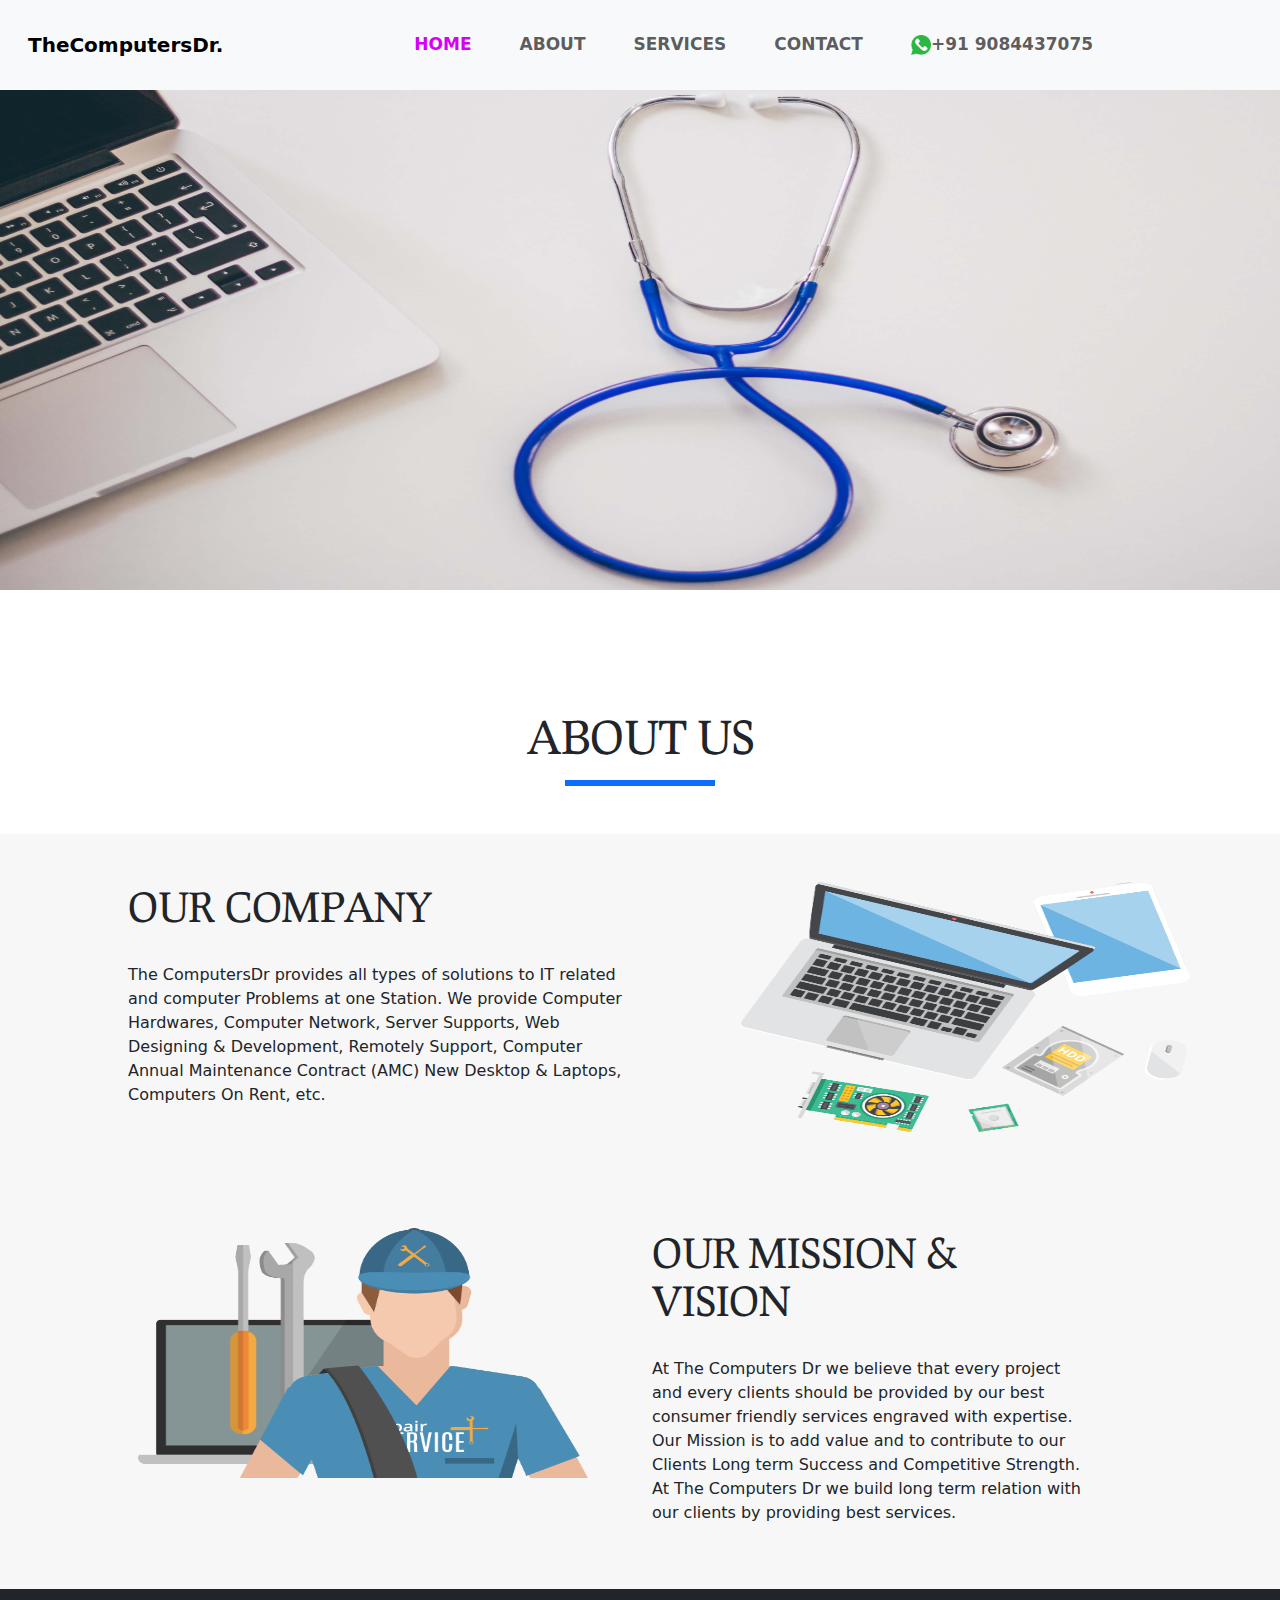
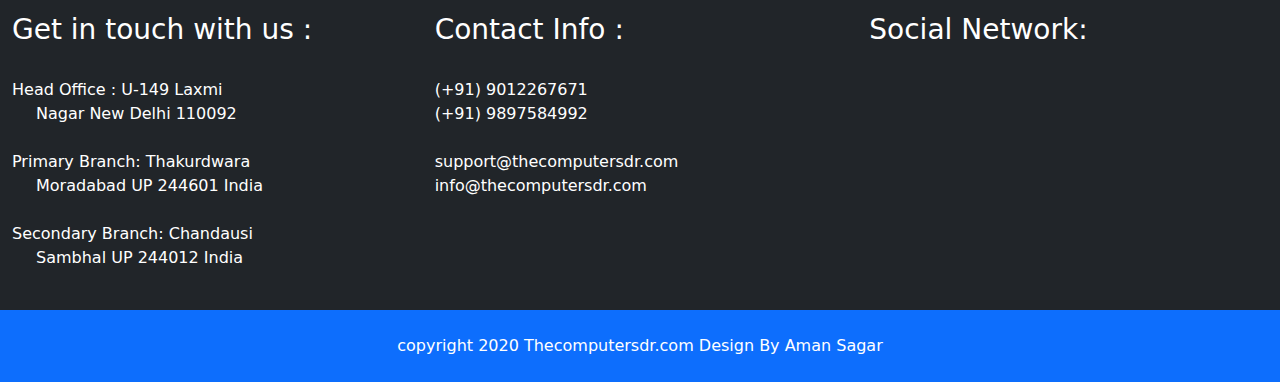
==== about.html @ 009c4335 "Initial commit" ====
<!DOCTYPE html>
<html lang="en">
<head>
    <meta charset="UTF-8">
    <meta name="viewport" content="width=device-width, initial-scale=1.0">
    <title>TheComputersDr</title>
    <link rel="icon" href="assets/icon.png">
    <!-- Bootstrap css link start-->
    <link
      href="https://cdn.jsdelivr.net/npm/bootstrap@5.3.3/dist/css/bootstrap.min.css"
      rel="stylesheet"
      integrity="sha384-QWTKZyjpPEjISv5WaRU9OFeRpok6YctnYmDr5pNlyT2bRjXh0JMhjY6hW+ALEwIH"
      crossorigin="anonymous"
    />
    <!-- Bootstrap css link End -->

      <!-- Font Awesome CDN -->
      <link rel="stylesheet" type="text/css" href="https://cdnjs.cloudflare.com/ajax/libs/font-awesome/6.5.2/css/all.min.css" integrity="sha512-SnH5WK+bZxgPHs44uWIX+LLJAJ9/2PkPKZ5QiAj6Ta86w+fsb2TkcmfRyVX3pBnMFcV7oQPJkl9QevSCWr3W6A==" crossorigin="anonymous" referrerpolicy="no-referrer" />
    
      <link href="https://fonts.googleapis.com/css2?family=Prociono&amp;display=swap" rel="stylesheet">
    <link rel="stylesheet" href="style.css">
</head>
<body>
    
    
    <header>
        <nav class="navbar navbar-expand-lg bg-body-tertiary">
          <div class="container-fluid my-3">
           <div> 
            <a class="navbar-brand fw-bold ms-3 " href="#">TheComputersDr.</a>
          </div>
            <button
              class="navbar-toggler"
              type="button"
              data-bs-toggle="collapse"
              data-bs-target="#navbarSupportedContent"
              aria-controls="navbarSupportedContent"
              aria-expanded="false"
              aria-label="Toggle navigation"
            >
              <span class="navbar-toggler-icon"></span>
            </button>
            <div class="row collapse navbar-collapse" id="navbarSupportedContent">
             <div class="col-lg-12">
              <ul class="navbar-nav me-auto mb-2 mb-lg-0  justify-content-center">
                <li class="nav-item px-3">
                  <a class="nav-link active " style="color: #D401F5;" aria-current="page" href="index.html">HOME</a>
                </li>
                <li class="nav-item px-3">
                  <a class="nav-link " aria-current="page" href="about.html">ABOUT
                  </a>
                </li>
                <li class="nav-item px-3">
                  <a class="nav-link " aria-current="page" href="services.html">
                    SERVICES</a>
                </li>
                <li class="nav-item px-3">
                  <a class="nav-link " aria-current="page" href="contact.html">
                    CONTACT</a>
                </li>
                <li class="nav-item px-3">
                  <a class="nav-link text-uppercase" title="Need Help? Whatsapp us" target="_blank"  aria-current="page" href="https://api.whatsapp.com/send?phone=9084437075&amp;text=Hello,%20I%20am%20Interested%20in%20a%20Your%20Computers%20Repairing%20Services.%20I%20need%20more%20Details.%20Please%20connect%20with%20us%20Whatsapp.%20"> <img src="images/whatsapp.png" height="20px" width="20px" alt="img">+91 9084437075</a>
                </li>
              </ul>
             </div>
            </div>
          </div>
        </nav>
      </header>
      <!-- header sectionn End -->
       
      <!-- image section start   -->
      
           <div>
              <img src="images/carousel1.jpg" class="d-block w-100" height="500px" alt="image...">
           </div>
     
      <!-- image section End  -->

      <!-- About Section Start -->

      <section>
       <article>
        <div class="row text-center py-4">
            <div class="col-lg-12 pt-5 ">
             <h1 class="pt-5 " style="font-size: 45px;">ABOUT US</h1>
             <hr class="border border-primary border-3 opacity-100 mx-auto mb-4 " style="width: 150px;">
            </div> 
          </div>
       </article>
          
       <article style="background-color: #F7F7F7;">
        <div class="row pb-5 ">
            <div class="col-md-6 pt-5 " style="padding-left: 140px;">
                <h1>
                    OUR COMPANY
                </h1>
                <p>
                    The ComputersDr provides all types of solutions to IT related and computer Problems at one Station. We provide Computer Hardwares, Computer Network, Server Supports, Web Designing & Development, Remotely Support, Computer Annual Maintenance Contract (AMC) New Desktop & Laptops, Computers On Rent, etc.
                </p>
            </div>
            <div class="col-md-6 pt-5" style="padding-left: 100px ; padding-right: 200px;">
                <img src="images/about.1.png" height="250px" width="450px" alt=" img..">
            </div>
        </div>
        <div class="row pb-5">
            <div class="col-md-6 pt-5 " style="padding-left: 150px;">
                <img src="images/about.2.png" height="250px" width="450px" alt=" img..">
            </div>
            <div class="col-md-6 pt-5 " style="padding-right: 200px;">
                <h1>
                    OUR MISSION & VISION
                </h1>
                <p>
                    At The Computers Dr we believe that every project and every clients should be provided by our best consumer friendly services engraved with expertise. Our Mission is to add value and to contribute to our Clients Long term Success and Competitive Strength. At The Computers Dr we build long term relation with our clients by providing best services.
                </p>
            </div>
        </div>
       </article>
    </section>

      <!-- About Section End -->

      
  <!-- footer section Start -->
     <footer clas="footer" >
        <div class="row bg-dark">
         <div class="col-lg-4 text-white ps-4 pt-4">
          <h3 class="pb-4">Get in touch with us :</h3>
          <address>
           <i class="fa-solid fa-house"></i>
            Head Office : U-149 Laxmi
            <div class="pb-4 ps-4">
             Nagar New Delhi 110092
            </div>
           <i class="fa-solid fa-house"></i>
           Primary Branch: Thakurdwara
            <div class="pb-4 ps-4">
             Moradabad UP 244601 India
            </div>
           <i class="fa-solid fa-house"></i>
           Secondary Branch: Chandausi
            <div class="pb-4 ps-4">
             Sambhal UP 244012 India
            </div>
          </address>
         </div>
         <div class="col-lg-4 text-white pt-4">
          <h3 class="pb-4">Contact Info :</h3>
          <i class="fa-solid fa-phone"></i>
          (+91) 9012267671 <br>
          <i class="fa-solid fa-phone"></i>
          (+91) 9897584992
          <div class="pt-4">
           <i class="fa-solid fa-envelope"></i>
           support@thecomputersdr.com
           <br>
             <i class="fa-solid fa-envelope"></i>
           info@thecomputersdr.com
          
           
          </div>
         </div>
         <div class="col-lg-4 text-white pt-4">
          <h3 class="pb-4">
           Social Network:
         </h3>
        <div class="px-5">
         <i class="fa-brands fa-square-facebook fa-2x px-2"></i>
         <i class="fa-brands fa-instagram fa-2x px-2"></i>
         <i class="fa-brands fa-twitter fa-2x px-2"></i>
        </div>
        </div>
   </div>
   <div class="row bg-primary">
      <div class="col-lg-12 text-center text-white py-4">
       copyright  2020 Thecomputersdr.com Design By Aman Sagar
      </div>
   </div>
  </footer>

<!-- footer section End -->

 </main>

  <!-- main section End -->

    
    <!-- Bootrstap js link start -->
    <script
      src="https://cdn.jsdelivr.net/npm/bootstrap@5.3.3/dist/js/bootstrap.bundle.min.js"
      integrity="sha384-YvpcrYf0tY3lHB60NNkmXc5s9fDVZLESaAA55NDzOxhy9GkcIdslK1eN7N6jIeHz"
      crossorigin="anonymous"
    ></script>
    <!-- Bootrstap js link end  -->
</body>
</html>
---- style.css ----
*{
   padding: 0px;
   margin: 0px;
   box-sizing: border-box;
    
}

 h1{
        font-family: 'Prociono', serif;
    }

.nav-link:hover {
    color: #0d6efd; /* Bootstrap primary color */
}
.nav-link{
    font-size: 17px;
    font-weight: bold;
}

.carousel-item img {
 height: 500px;

}
.carousel-caption{
    color: black;

}
.carousel-caption h1 {
   font-weight: bold;
   
}
.carousel-caption h4{
    padding-bottom: 50px;
}
.service-text h3 , p {
    padding-top: 18px;
  
}
.service-text p{
    font-size: 18px;
}

.service-text h3{
    font-weight: 600;
}

.why-choose h3, p {
  padding-top: 25px;
}
.why-choose img{
    padding-top: 25px;
}
.why-choose h3{
    font-weight: 600;
    font-size: 33px;
}
.fast-services {
 background-color: #F7F7F7;
}
.fast-services p{
    font-size: 18px;
}

.repair-sec{
    background-image: linear-gradient(to right,rgba(0,0,0,1),rgba(0,0,0,0.5)), url(images/carousel4.jpg);
    background-size: 100% 100%;
    height:50vh;
    width: 100%;
}
.repair-sec hr{
width: 350px;
}
.feedback{
    background-color:  #F7F7F7;
}
.text-cust{
      padding: 80px; /* (top,left-right,bottom) */
}
.overlay-text{
    position:absolute;
    bottom: 30px;
    font-size: 20px;
    background-color: black;
}
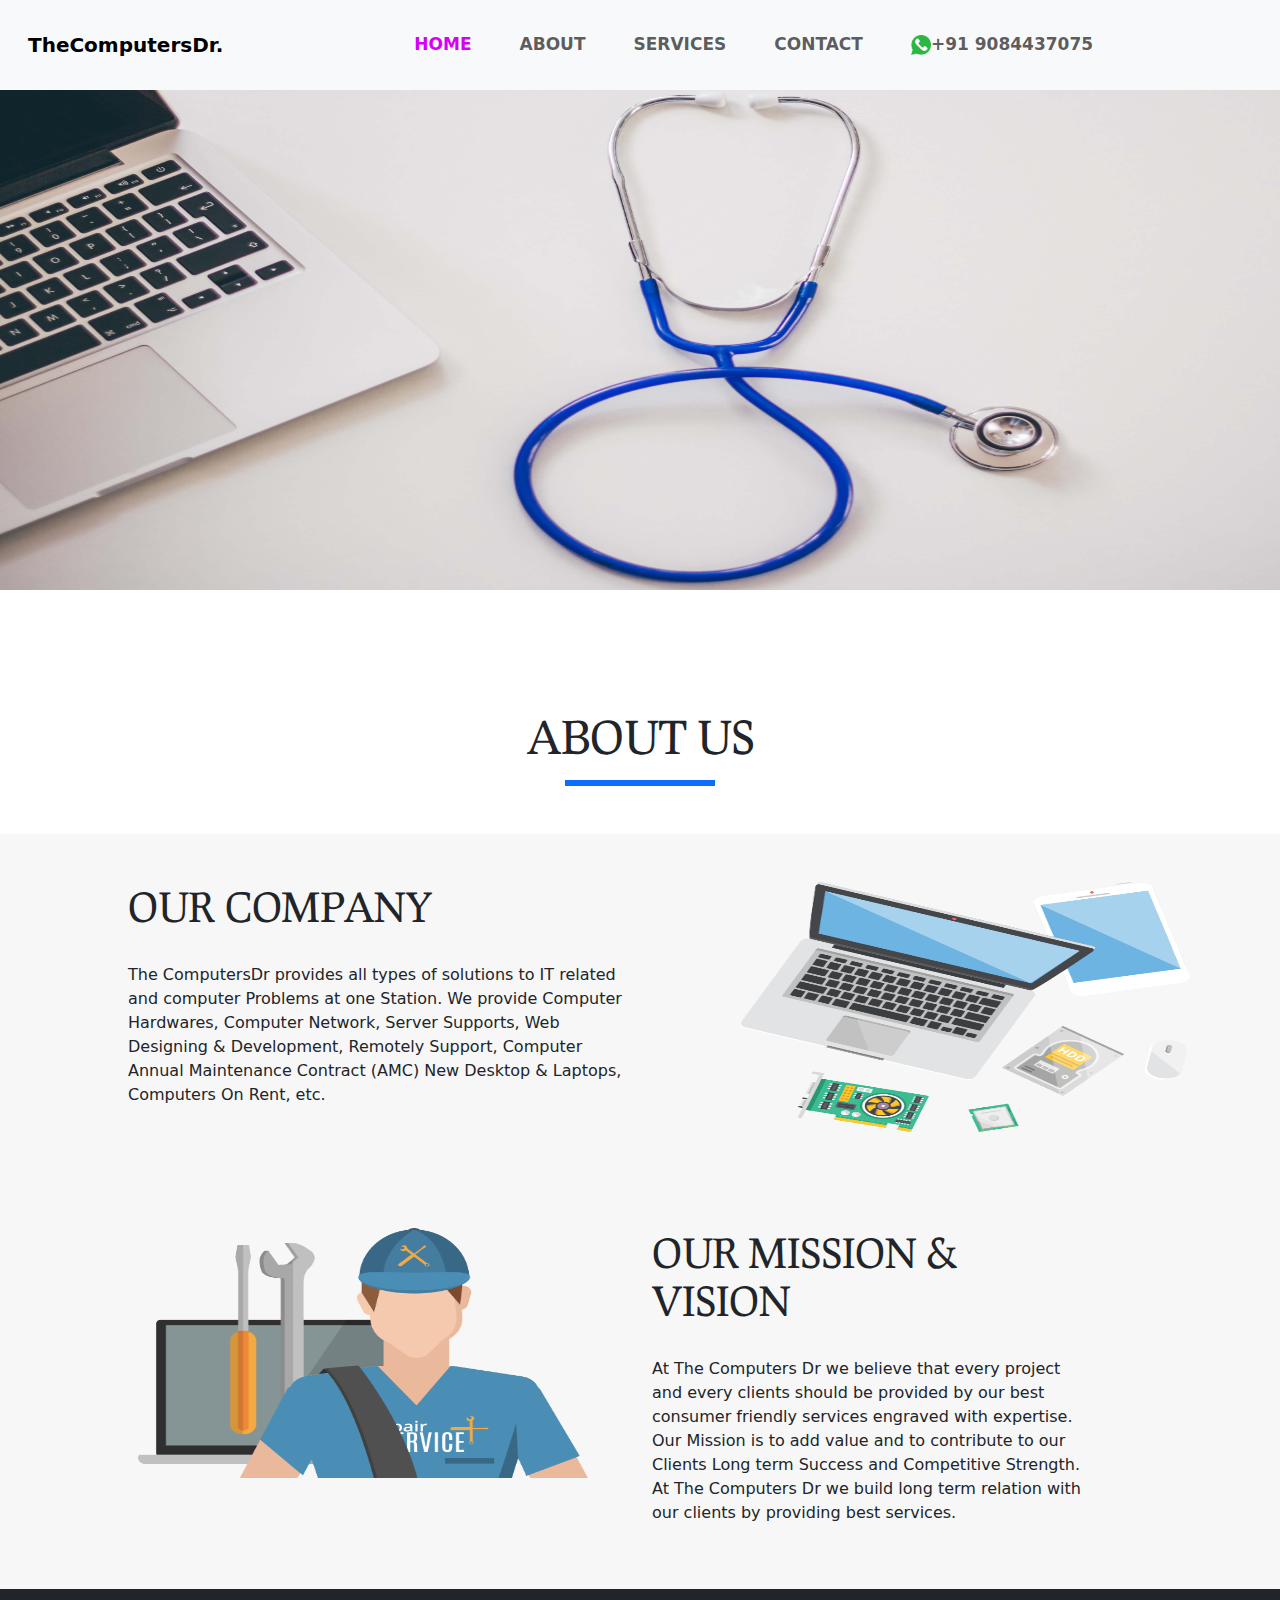
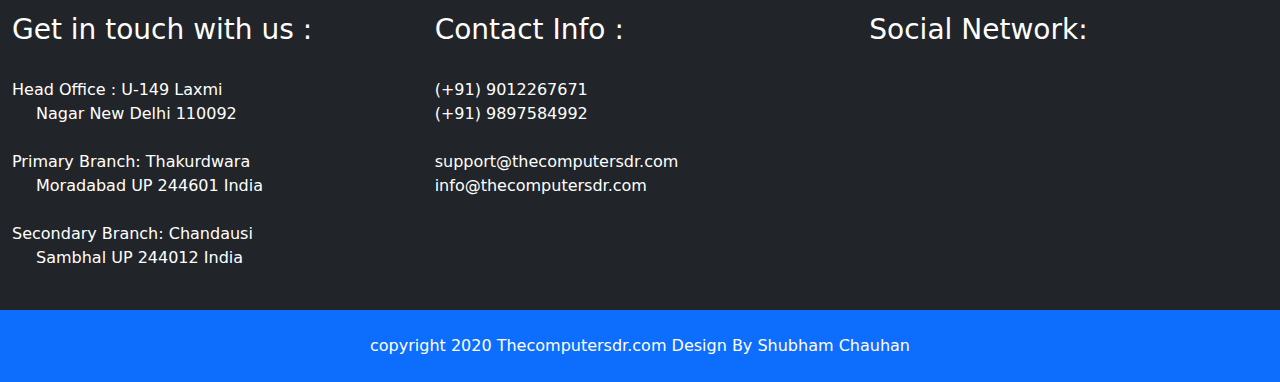
==== commit e7f293c1: "change in footer section" ====
--- a/about.html
+++ b/about.html
@@ -174,7 +174,7 @@
    </div>
    <div class="row bg-primary">
       <div class="col-lg-12 text-center text-white py-4">
-       copyright  2020 Thecomputersdr.com Design By Aman Sagar
+       copyright  2020 Thecomputersdr.com Design By Shubham Chauhan
       </div>
    </div>
   </footer>
